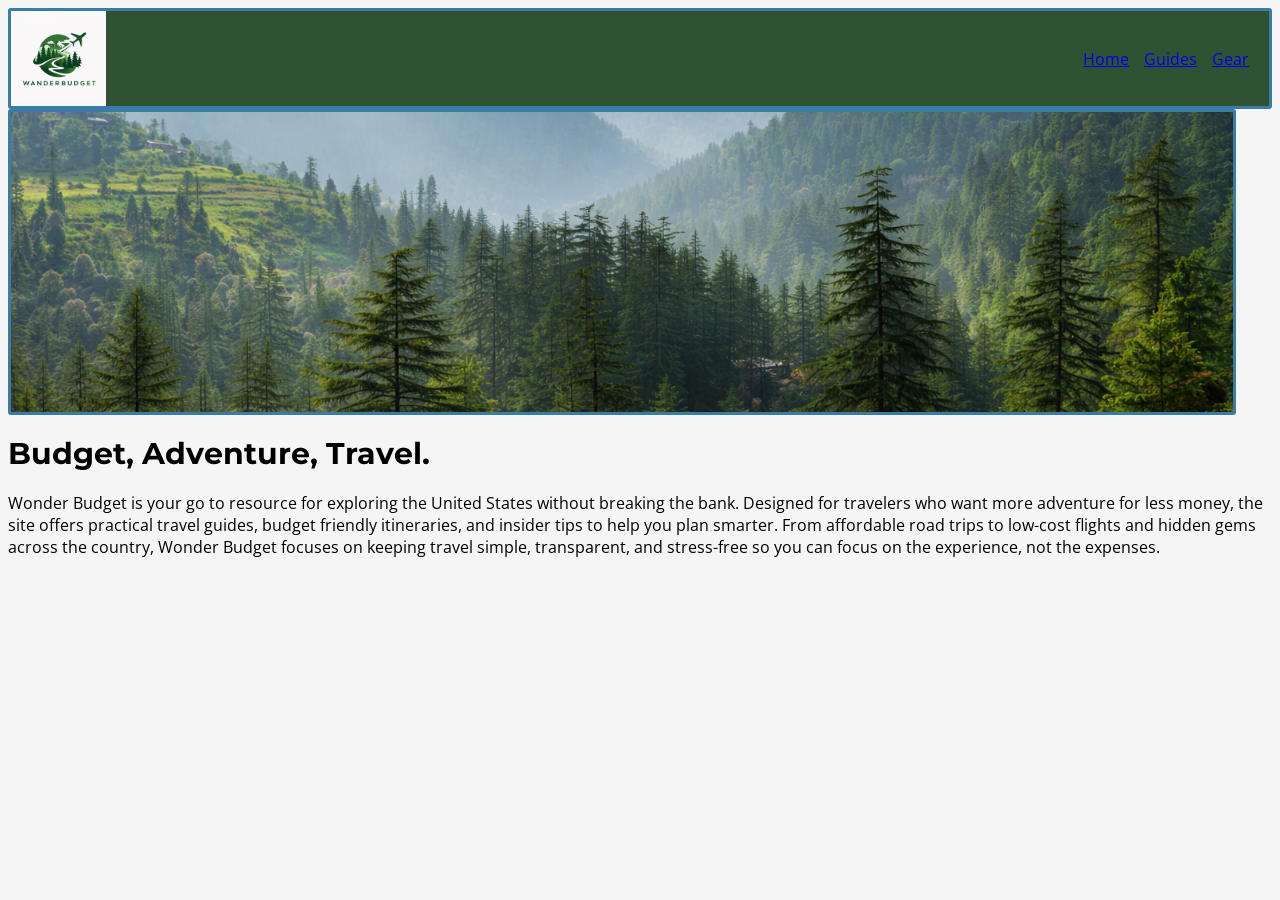
==== index.html @ 143f08f3 "Got the fonts and added few more images" ====
<!DOCTYPE html>
<html lang="en">
<head>
    <link href="https://fonts.googleapis.com/css2?family=Montserrat:ital,wght@0,100..900;1,100..900&display=swap" rel="stylesheet">
    <meta charset="UTF-8">
    <meta name="viewport" content="width=device-width, initial-scale=1.0">
    <title>for bassett</title>
    <link rel="stylesheet" href="styles/style.css">
</head>
<nav>
    <img src="images/logolo.png" id="budgetlogo" alt="Budget Logo">
    <ul>
        <a href="index.html">Home</a>
        <a href="index.html">Guides</a>
        <a href="index.html">Gear</a>
    </ul>
</nav>
<body>
    <div class="image-container">
        <img src="images/forestbackground.png" id=forestbackground alt="Forest Background">
    </div>
    <h1>
    Budget, Adventure, Travel.
    </h1>
    Wonder Budget is your go to resource for exploring the United States without breaking the bank. Designed for travelers who want more adventure for less money, the site offers practical travel guides, budget friendly itineraries, and insider tips to help you plan smarter. From affordable road trips to low-cost flights and hidden gems across the country, Wonder Budget focuses on keeping travel simple, transparent, and stress-free so you can focus on the experience, not the expenses.
</body>
</html>
---- styles/style.css ----
@font-face {
        font-family: mont; /* set name */
        src: url("../Montserrat-VariableFont_wght.ttf"); /* url of the font */
    }

    @font-face {
        font-family: open;
        src: url(../OpenSans-VariableFont_wdth\,wght.ttf);
    }
    #budgetlogo {
        width: 95px;
        height: 95px;
        display: inline-block;
    }

    .image-container {
        width: 1222px;
        height: 300px;
        overflow: hidden;
        border-radius: 3px;
        border-style: solid;
        border-color: #3A7CA5;
    }

    .image-container img {
        width: 100%;
        height: 100%;
        object-fit: cover;
    }

    nav {
        background-color: #2F5233;
        border-radius: 3px;
        border-style: solid;
        border-color: #3A7CA5 ;
        display: flex;
        align-items: center;
        justify-content: space-between;
    }

    nav ul {
    list-style: none;
    display: flex;
    gap: 15px;
    padding-right: 20px;
    margin: 0;
    }

    body {
        background-color: #F5F5F5;
    }

    h1 {
        color: black;
        font-size: 30px;
        font-family: 'mont';
    }

    body {
        font-family:"open";
    }
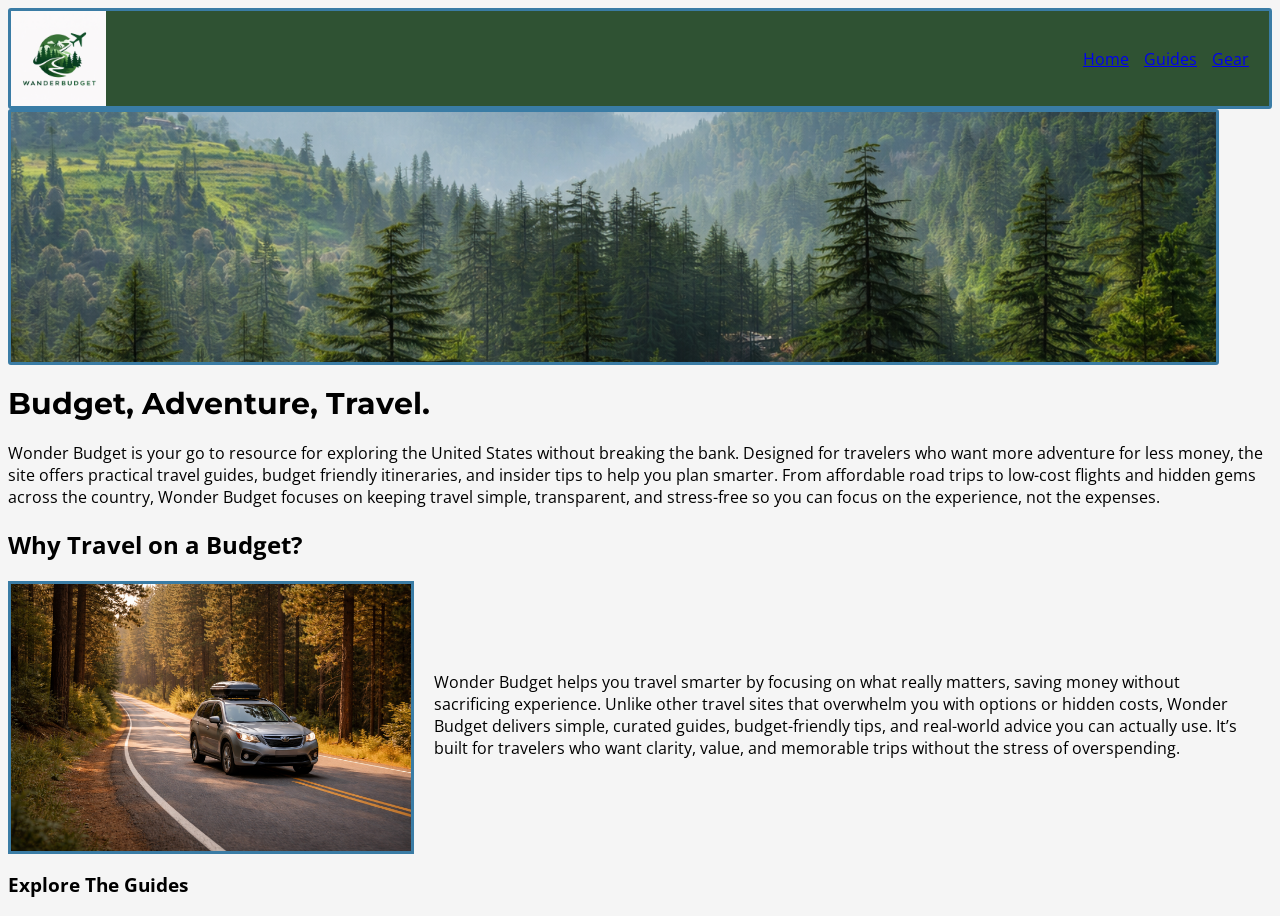
==== commit 56cd1da0: "Friday Changes I added the "Why Travel On A Budget section with the image for the section and text." ====
--- a/index.html
+++ b/index.html
@@ -23,5 +23,18 @@
     Budget, Adventure, Travel.
     </h1>
     Wonder Budget is your go to resource for exploring the United States without breaking the bank. Designed for travelers who want more adventure for less money, the site offers practical travel guides, budget friendly itineraries, and insider tips to help you plan smarter. From affordable road trips to low-cost flights and hidden gems across the country, Wonder Budget focuses on keeping travel simple, transparent, and stress-free so you can focus on the experience, not the expenses.
+    <h2>
+        Why Travel on a Budget?
+    </h2>
+    <div class="image-container1">
+        <img src="images/cardrive.png" id="cardrive" alt="car driving through the country">
+    
+        <p>
+            Wonder Budget helps you travel smarter by focusing on what really matters, saving money without sacrificing experience. Unlike other travel sites that overwhelm you with options or hidden costs, Wonder Budget delivers simple, curated guides, budget-friendly tips, and real-world advice you can actually use. It’s built for travelers who want clarity, value, and memorable trips without the stress of overspending.
+        </p>
+    </div>
+    <h3>
+        Explore The Guides
+    </h3>
 </body>
 </html>
--- a/styles/style.css
+++ b/styles/style.css
@@ -14,8 +14,8 @@
     }
 
     .image-container {
-        width: 1222px;
-        height: 300px;
+        width: 1205px;
+        height: 250px;
         overflow: hidden;
         border-radius: 3px;
         border-style: solid;
@@ -26,6 +26,22 @@
         width: 100%;
         height: 100%;
         object-fit: cover;
+    }
+
+    .image-container1 {
+        display: flex;
+        align-items: flex-start;
+        gap: 20px;
+        margin-right: 20px;
+    }
+
+    .image-container1 img {
+        width: 400px;
+        height: auto;
+        flex-shrink: 0;
+        object-fit: cover;
+        border-style: solid;
+        border-color: #3A7CA5;
     }
 
     nav {
@@ -48,6 +64,8 @@
 
     body {
         background-color: #F5F5F5;
+        font-family:"open"
+        
     }
 
     h1 {
@@ -56,6 +74,9 @@
         font-family: 'mont';
     }
 
-    body {
-        font-family:"open";
-    }+    .image-container1 p {
+        display: flex;
+        flex: 1;
+        max-width: none;
+        margin-top: 90px;
+    }
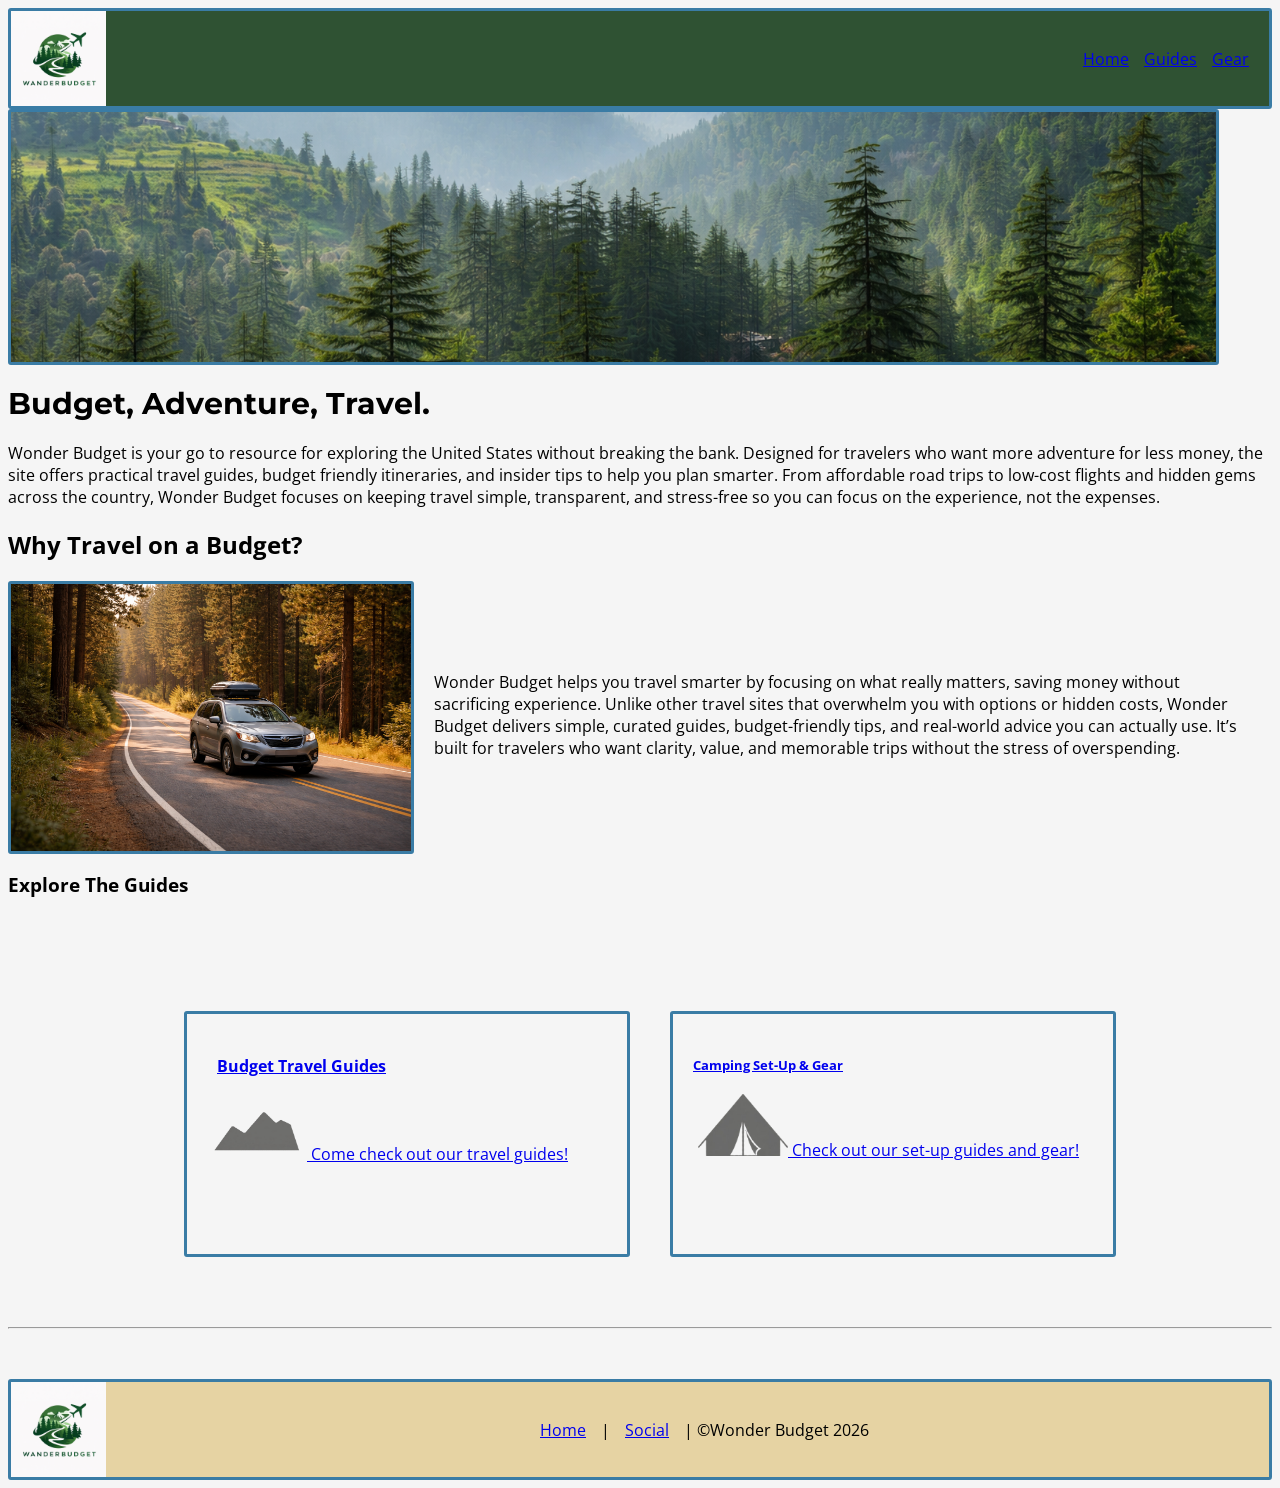
==== commit ace14e00: "Finishing Touches Created the Card section and the footer to finish up the home page. Also included " ====
--- a/index.html
+++ b/index.html
@@ -1,18 +1,19 @@
+
 <!DOCTYPE html>
 <html lang="en">
 <head>
     <link href="https://fonts.googleapis.com/css2?family=Montserrat:ital,wght@0,100..900;1,100..900&display=swap" rel="stylesheet">
     <meta charset="UTF-8">
     <meta name="viewport" content="width=device-width, initial-scale=1.0">
-    <title>for bassett</title>
+    <title>Wonder Budget</title>
     <link rel="stylesheet" href="styles/style.css">
 </head>
 <nav>
     <img src="images/logolo.png" id="budgetlogo" alt="Budget Logo">
     <ul>
         <a href="index.html">Home</a>
-        <a href="index.html">Guides</a>
-        <a href="index.html">Gear</a>
+        <a href="guides.html">Guides</a>
+        <a href="gear.html">Gear</a>
     </ul>
 </nav>
 <body>
@@ -36,5 +37,35 @@
     <h3>
         Explore The Guides
     </h3>
+    <div class="card-container">
+        <a href="guides.html">
+            <div class="travel">
+                <h4>
+                    Budget Travel Guides
+                </h4>
+                <img src="images/mountain-icon.png" alt="Mountain Icon">
+        
+                Come check out our travel guides!
+        </a>
+            </div>
+        <a href="gear.html">
+            <div class="gear">
+                <h5>
+                    Camping Set-Up & Gear
+                </h5>
+                <img src="images/tent-icon.png">
+                Check out our set-up guides and gear!
+            </a>
+        </div>
+    </div>
+    <hr class="section-divider">
 </body>
+<footer>
+    <img src="images/logolo.png" id="budgetlogo" alt="Budget Logo">
+    <ul>
+        <a href="index.html">Home</a> |
+        <a href="https://www.instagram.com/wonderonabudget/">Social</a> |
+        &copy;Wonder Budget 2026
+    </ul>
+</footer>
 </html>
--- a/styles/style.css
+++ b/styles/style.css
@@ -33,6 +33,7 @@
         align-items: flex-start;
         gap: 20px;
         margin-right: 20px;
+        background-color: #F5F5F5;
     }
 
     .image-container1 img {
@@ -42,6 +43,7 @@
         object-fit: cover;
         border-style: solid;
         border-color: #3A7CA5;
+        border-radius: 3px;
     }
 
     nav {
@@ -79,4 +81,74 @@
         flex: 1;
         max-width: none;
         margin-top: 90px;
+        font-family: open;
     }
+
+    .card-container {
+        display: flex;
+        justify-content: center;
+        gap: 20px;
+        padding: 20px;
+        margin-bottom: 50px;
+    }
+
+    .travel {
+        flex: 1;
+        max-width: 400px;
+        height: 200px;
+        padding: 20px;
+        margin-top: 75px;
+        border-style: solid;
+        border-color: #3A7CA5;
+        border-radius: 3px;
+    }
+
+    h4 {
+        margin-left: 10px;
+    }
+
+    .travel img {
+        width: 100px;
+        height: auto;
+    }
+
+    .gear {
+        flex: 1;
+        max-width: 400px;
+        height: 200px;
+        padding: 20px;
+        margin-top: 75px;
+        border-style: solid;
+        border-color: #3A7CA5;
+        border-radius: 3px;
+    }
+
+    .gear img {
+        width: 90px;
+        height: auto;
+        padding-top: 10px;
+        padding-left: 5px;
+    }
+
+    h5 {
+        margin-bottom: 10px;
+    }
+
+    footer {
+        margin-top: 50px;
+        background-color: #E6D3A3;
+        border-radius: 3px;
+        border-style: solid;
+        border-color: #3A7CA5 ;
+        display: flex;
+        align-items: center;
+        justify-content: space-between;
+    }
+
+    footer ul {
+    list-style: none;
+    display: flex;
+    gap: 15px;
+    padding-right: 400px;
+    margin: 0;
+    }
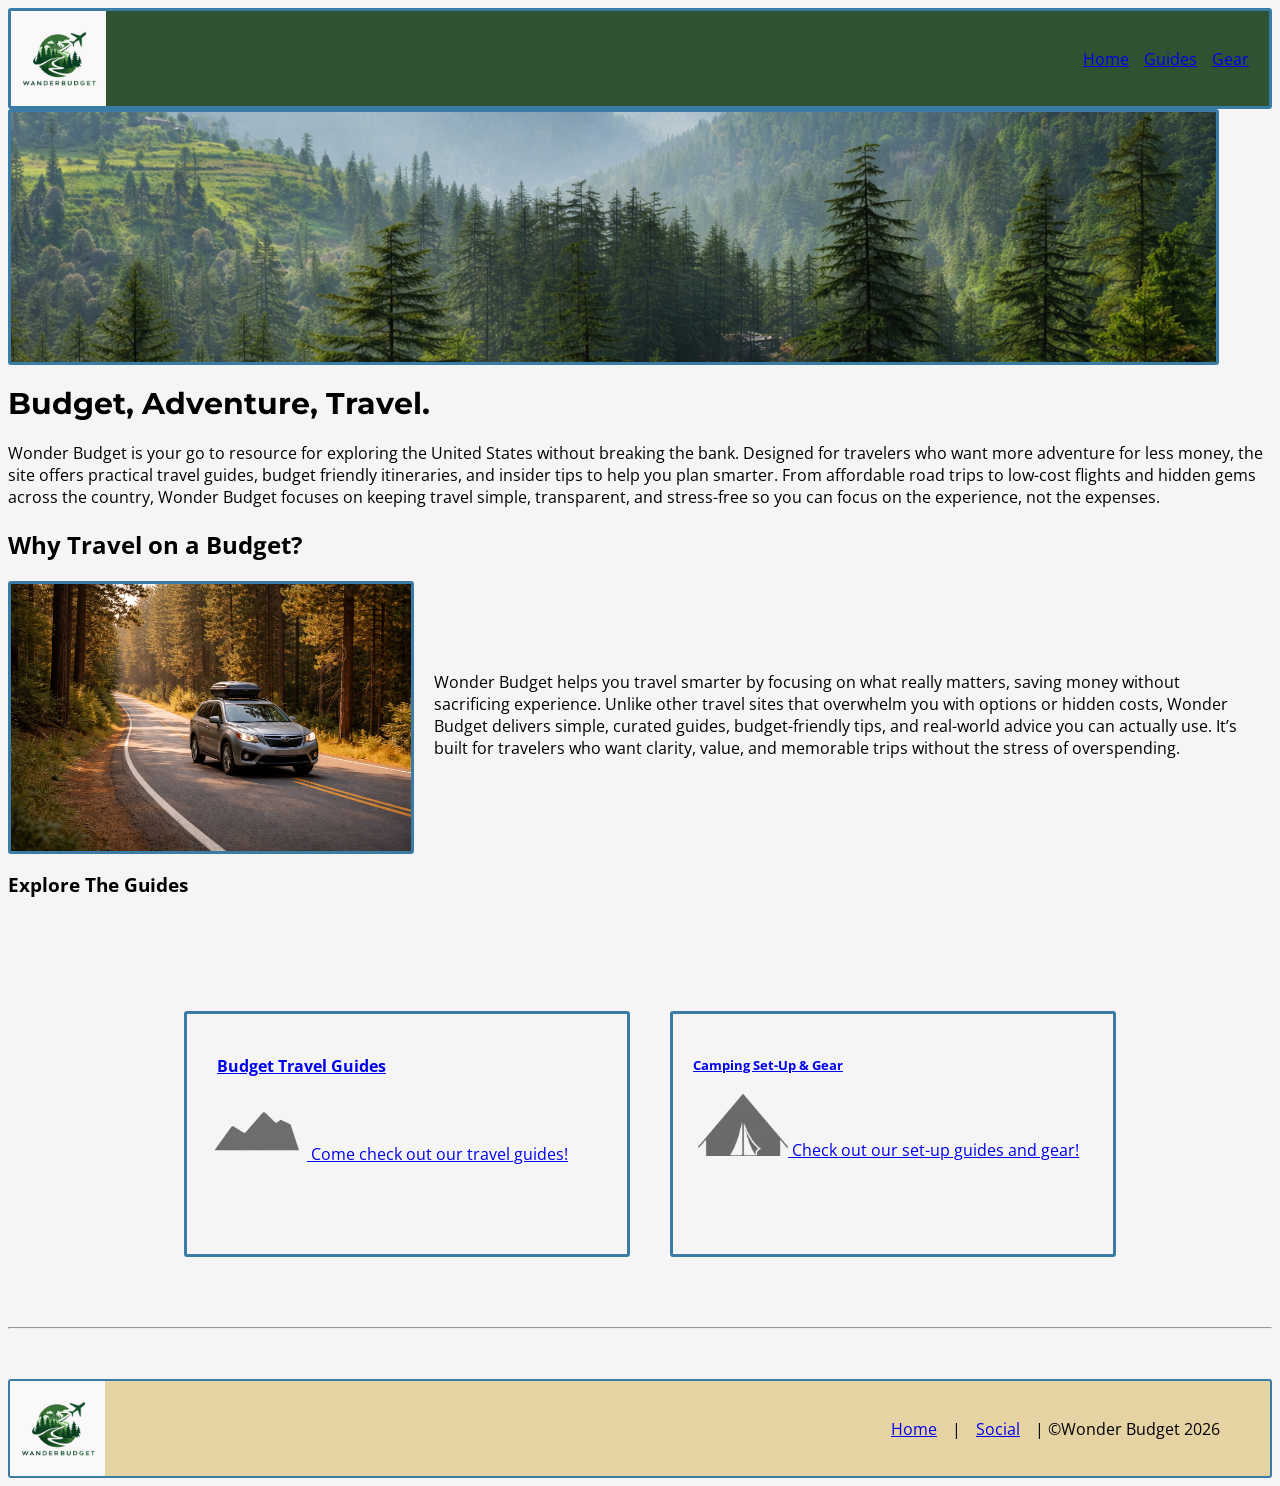
==== commit 7263a88a: "css organization" ====
--- a/index.html
+++ b/index.html
@@ -9,7 +9,7 @@
     <link rel="stylesheet" href="styles/style.css">
 </head>
 <nav>
-    <img src="images/logolo.png" id="budgetlogo" alt="Budget Logo">
+    <img src="images/logolo.png" class="budgetlogo" alt="Budget Logo">
     <ul>
         <a href="index.html">Home</a>
         <a href="guides.html">Guides</a>
@@ -61,7 +61,7 @@
     <hr class="section-divider">
 </body>
 <footer>
-    <img src="images/logolo.png" id="budgetlogo" alt="Budget Logo">
+    <img src="images/logolo.png" class="budgetlogo" alt="Budget Logo">
     <ul>
         <a href="index.html">Home</a> |
         <a href="https://www.instagram.com/wonderonabudget/">Social</a> |
--- a/styles/style.css
+++ b/styles/style.css
@@ -1,154 +1,145 @@
-    @font-face {
-        font-family: mont; /* set name */
-        src: url("../Montserrat-VariableFont_wght.ttf"); /* url of the font */
-    }
+/* fonts */
+@font-face {
+    font-family: mont; /* set name */
+    src: url("../Montserrat-VariableFont_wght.ttf"); /* url of the font */
+}
+@font-face {
+    font-family: open;
+    src: url(../OpenSans-VariableFont_wdth\,wght.ttf);
+}
 
-    @font-face {
-        font-family: open;
-        src: url(../OpenSans-VariableFont_wdth\,wght.ttf);
-    }
-    #budgetlogo {
-        width: 95px;
-        height: 95px;
-        display: inline-block;
-    }
-
-    .image-container {
-        width: 1205px;
-        height: 250px;
-        overflow: hidden;
-        border-radius: 3px;
-        border-style: solid;
-        border-color: #3A7CA5;
-    }
-
-    .image-container img {
-        width: 100%;
-        height: 100%;
-        object-fit: cover;
-    }
-
-    .image-container1 {
-        display: flex;
-        align-items: flex-start;
-        gap: 20px;
-        margin-right: 20px;
-        background-color: #F5F5F5;
-    }
-
-    .image-container1 img {
-        width: 400px;
-        height: auto;
-        flex-shrink: 0;
-        object-fit: cover;
-        border-style: solid;
-        border-color: #3A7CA5;
-        border-radius: 3px;
-    }
-
-    nav {
-        background-color: #2F5233;
-        border-radius: 3px;
-        border-style: solid;
-        border-color: #3A7CA5 ;
-        display: flex;
-        align-items: center;
-        justify-content: space-between;
-    }
-
-    nav ul {
+/* nav */
+nav {
+    background-color: #2F5233;
+    border-radius: 3px;
+    border-style: solid;
+    border-color: #3A7CA5 ;
+    display: flex;
+    align-items: center;
+    justify-content: space-between;
+}
+nav ul {
     list-style: none;
     display: flex;
     gap: 15px;
     padding-right: 20px;
     margin: 0;
-    }
+}
 
-    body {
-        background-color: #F5F5F5;
-        font-family:"open"
-        
-    }
+/* general stuff */
+body {
+    background-color: #F5F5F5;
+    font-family:"open"
+    
+}
+.budgetlogo {
+    width: 95px;
+    height: 95px;
+    display: inline-block;
+}
+h1 {
+    color: black;
+    font-size: 30px;
+    font-family: 'mont';
+}
+h4 {
+    margin-left: 10px;
+}
+h5 {
+    margin-bottom: 10px;
+}
 
-    h1 {
-        color: black;
-        font-size: 30px;
-        font-family: 'mont';
-    }
+/* image containers for home page */
+.image-container {
+    width: 1205px;
+    height: 250px;
+    overflow: hidden;
+    border-radius: 3px;
+    border-style: solid;
+    border-color: #3A7CA5;
+}
+.image-container img {
+    width: 100%;
+    height: 100%;
+    object-fit: cover;
+}
+.image-container1 {
+    display: flex;
+    align-items: flex-start;
+    gap: 20px;
+    margin-right: 20px;
+    background-color: #F5F5F5;
+}
+.image-container1 img {
+    width: 400px;
+    height: auto;
+    flex-shrink: 0;
+    object-fit: cover;
+    border-style: solid;
+    border-color: #3A7CA5;
+    border-radius: 3px;
+}
+.image-container1 p {
+    display: flex;
+    flex: 1;
+    max-width: none;
+    margin-top: 90px;
+    font-family: open;
+}
 
-    .image-container1 p {
-        display: flex;
-        flex: 1;
-        max-width: none;
-        margin-top: 90px;
-        font-family: open;
-    }
+/* cards on home page */
+.card-container {
+    display: flex;
+    justify-content: center;
+    gap: 20px;
+    padding: 20px;
+    margin-bottom: 50px;
+}
+.travel {
+    flex: 1;
+    max-width: 400px;
+    height: 200px;
+    padding: 20px;
+    margin-top: 75px;
+    border-style: solid;
+    border-color: #3A7CA5;
+    border-radius: 3px;
+}
+.travel img {
+    width: 100px;
+    height: auto;
+}
+.gear {
+    flex: 1;
+    max-width: 400px;
+    height: 200px;
+    padding: 20px;
+    margin-top: 75px;
+    border-style: solid;
+    border-color: #3A7CA5;
+    border-radius: 3px;
+}
+.gear img {
+    width: 90px;
+    height: auto;
+    padding-top: 10px;
+    padding-left: 5px;
+}
 
-    .card-container {
-        display: flex;
-        justify-content: center;
-        gap: 20px;
-        padding: 20px;
-        margin-bottom: 50px;
-    }
-
-    .travel {
-        flex: 1;
-        max-width: 400px;
-        height: 200px;
-        padding: 20px;
-        margin-top: 75px;
-        border-style: solid;
-        border-color: #3A7CA5;
-        border-radius: 3px;
-    }
-
-    h4 {
-        margin-left: 10px;
-    }
-
-    .travel img {
-        width: 100px;
-        height: auto;
-    }
-
-    .gear {
-        flex: 1;
-        max-width: 400px;
-        height: 200px;
-        padding: 20px;
-        margin-top: 75px;
-        border-style: solid;
-        border-color: #3A7CA5;
-        border-radius: 3px;
-    }
-
-    .gear img {
-        width: 90px;
-        height: auto;
-        padding-top: 10px;
-        padding-left: 5px;
-    }
-
-    h5 {
-        margin-bottom: 10px;
-    }
-
-    footer {
-        margin-top: 50px;
-        background-color: #E6D3A3;
-        border-radius: 3px;
-        border-style: solid;
-        border-color: #3A7CA5 ;
-        display: flex;
-        align-items: center;
-        justify-content: space-between;
-    }
-
-    footer ul {
-    list-style: none;
+/* footer */
+footer {
+    margin-top: 50px;
+    background-color: #E6D3A3;
+    border-radius: 3px;
+    border: #3A7CA5 2px solid;
     display: flex;
-    gap: 15px;
-    padding-right: 400px;
-    margin: 0;
-    }+    align-items: center;
+    justify-content: space-between;
+}
+footer ul {
+list-style: none;
+display: flex;
+gap: 15px;
+padding-right: 50px;
+margin: 0;
+}
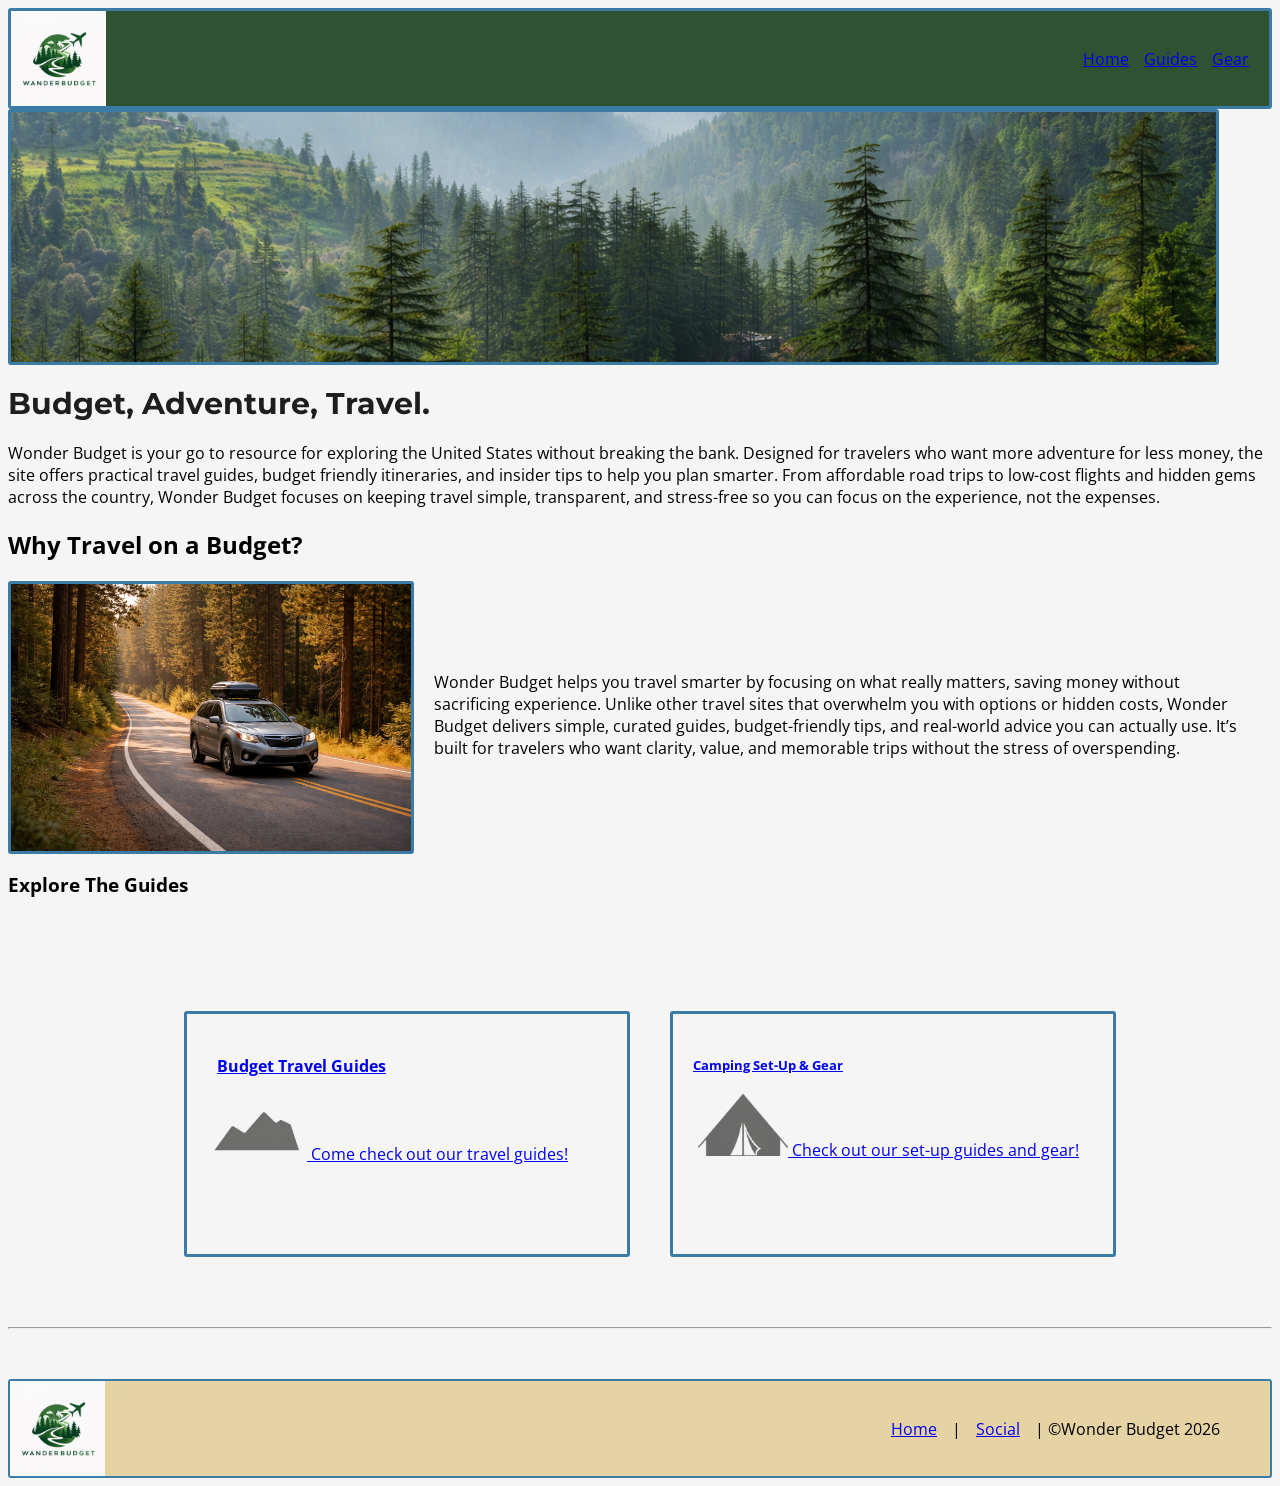
==== commit f67ad703: "variable colors" ====
--- a/index.html
+++ b/index.html
@@ -9,7 +9,7 @@
     <link rel="stylesheet" href="styles/style.css">
 </head>
 <nav>
-    <img src="images/logolo.png" class="budgetlogo" alt="Budget Logo">
+    <img src="images/logolo.png" id="budgetlogo" alt="Budget Logo">
     <ul>
         <a href="index.html">Home</a>
         <a href="guides.html">Guides</a>
@@ -61,7 +61,7 @@
     <hr class="section-divider">
 </body>
 <footer>
-    <img src="images/logolo.png" class="budgetlogo" alt="Budget Logo">
+    <img src="images/logolo.png" id="budgetlogo" alt="Budget Logo">
     <ul>
         <a href="index.html">Home</a> |
         <a href="https://www.instagram.com/wonderonabudget/">Social</a> |
--- a/styles/style.css
+++ b/styles/style.css
@@ -27,18 +27,25 @@
 }
 
 /* general stuff */
+:root {
+    --forest-green: #2f5233;
+    --sky-blue: #3a7ca5;
+    --sand: #e6d3a3;
+    --off-white: #f5f5f5;
+    --dark-gray: #1e1e1e;
+}
 body {
-    background-color: #F5F5F5;
+    background-color: var(--off-white);
     font-family:"open"
     
 }
-.budgetlogo {
+#budgetlogo {
     width: 95px;
     height: 95px;
     display: inline-block;
 }
 h1 {
-    color: black;
+    color: var(--dark-gray);
     font-size: 30px;
     font-family: 'mont';
 }
@@ -56,7 +63,7 @@
     overflow: hidden;
     border-radius: 3px;
     border-style: solid;
-    border-color: #3A7CA5;
+    border-color: var(--sky-blue);
 }
 .image-container img {
     width: 100%;
@@ -68,7 +75,7 @@
     align-items: flex-start;
     gap: 20px;
     margin-right: 20px;
-    background-color: #F5F5F5;
+    background-color: var(--off-white);
 }
 .image-container1 img {
     width: 400px;
@@ -76,7 +83,7 @@
     flex-shrink: 0;
     object-fit: cover;
     border-style: solid;
-    border-color: #3A7CA5;
+    border-color: var(--sky-blue);
     border-radius: 3px;
 }
 .image-container1 p {
@@ -102,7 +109,7 @@
     padding: 20px;
     margin-top: 75px;
     border-style: solid;
-    border-color: #3A7CA5;
+    border-color: var(--sky-blue);
     border-radius: 3px;
 }
 .travel img {
@@ -116,7 +123,7 @@
     padding: 20px;
     margin-top: 75px;
     border-style: solid;
-    border-color: #3A7CA5;
+    border-color: var(--sky-blue);
     border-radius: 3px;
 }
 .gear img {
@@ -129,9 +136,9 @@
 /* footer */
 footer {
     margin-top: 50px;
-    background-color: #E6D3A3;
+    background-color: var(--sand);
     border-radius: 3px;
-    border: #3A7CA5 2px solid;
+    border: var(--sky-blue) 2px solid;
     display: flex;
     align-items: center;
     justify-content: space-between;
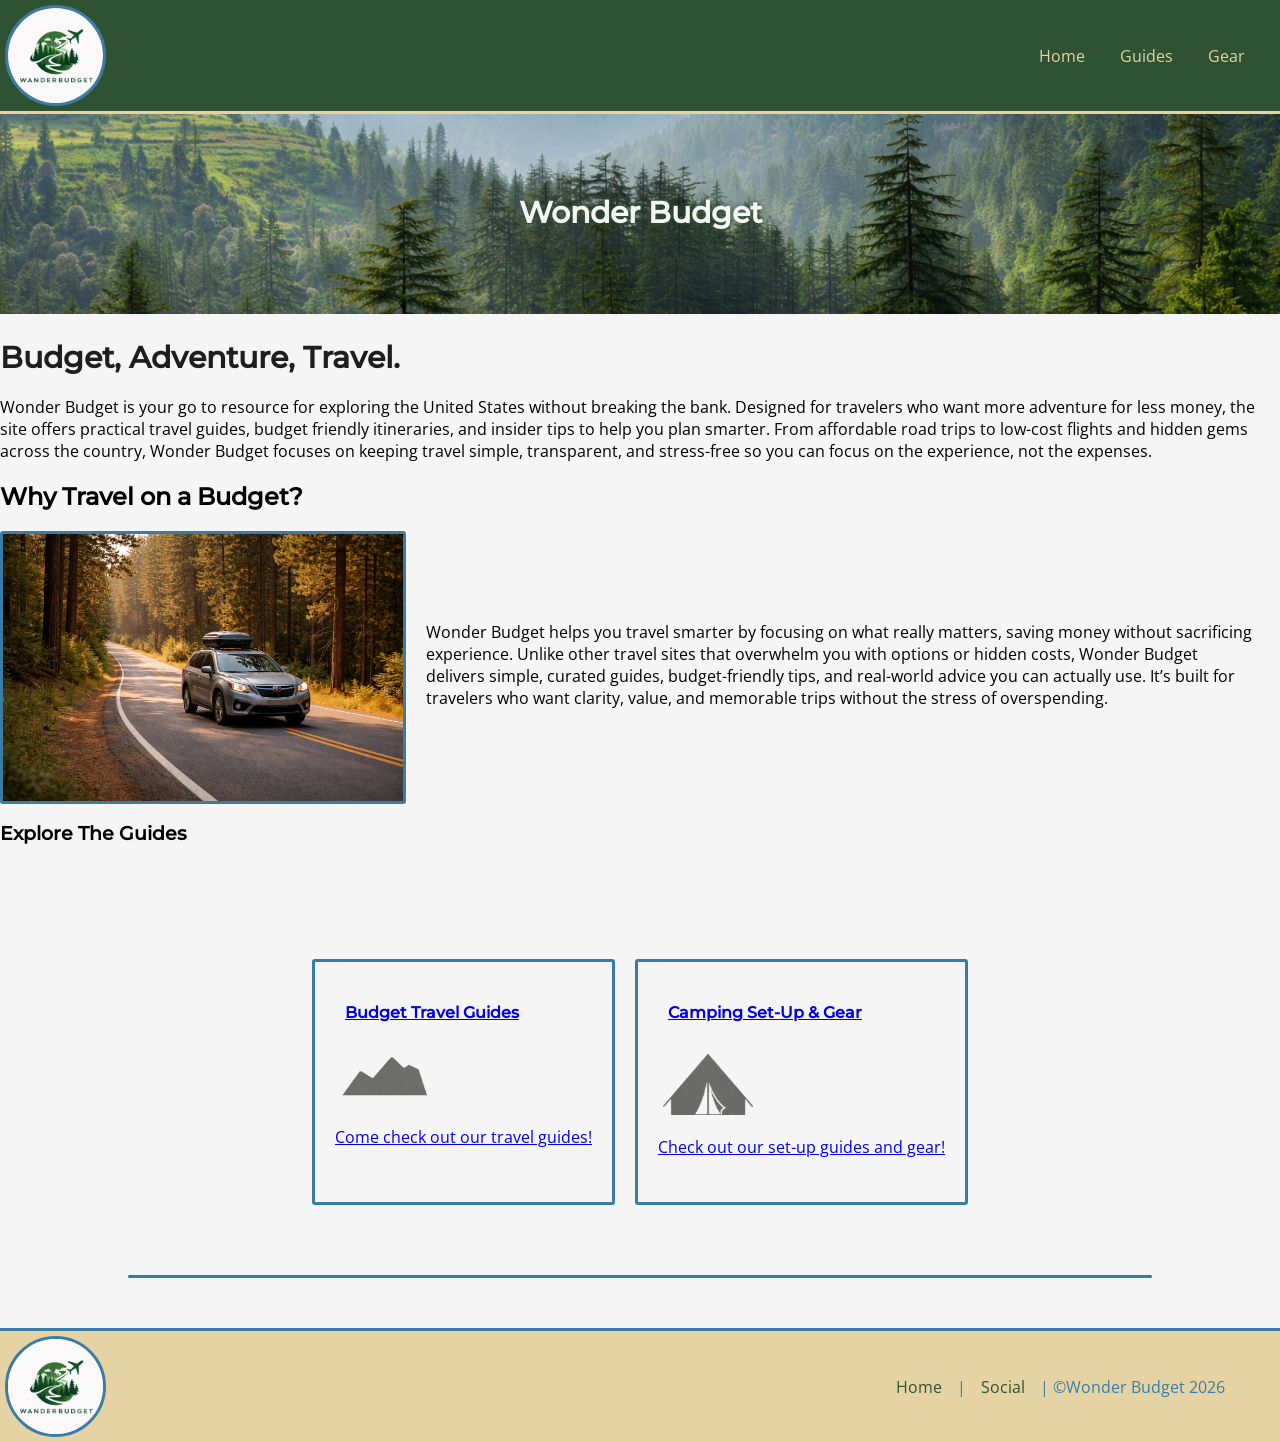
==== commit c3a6e7c1: "organized html" ====
--- a/index.html
+++ b/index.html
@@ -7,6 +7,7 @@
     <meta name="viewport" content="width=device-width, initial-scale=1.0">
     <title>Wonder Budget</title>
     <link rel="stylesheet" href="styles/style.css">
+    <link rel="icon" type="image/png" href="images/logolo.png">
 </head>
 <nav>
     <img src="images/logolo.png" id="budgetlogo" alt="Budget Logo">
@@ -17,46 +18,47 @@
     </ul>
 </nav>
 <body>
-    <div class="image-container">
+    <!-- <div class="image-container">
         <img src="images/forestbackground.png" id=forestbackground alt="Forest Background">
+    </div> -->
+    <div class="hero">
+        <h1 class="guide-hero">Wonder Budget</h1>
+        <img class="guide-hero" src="images/forestbackground.png">
     </div>
-    <h1>
-    Budget, Adventure, Travel.
-    </h1>
-    Wonder Budget is your go to resource for exploring the United States without breaking the bank. Designed for travelers who want more adventure for less money, the site offers practical travel guides, budget friendly itineraries, and insider tips to help you plan smarter. From affordable road trips to low-cost flights and hidden gems across the country, Wonder Budget focuses on keeping travel simple, transparent, and stress-free so you can focus on the experience, not the expenses.
-    <h2>
-        Why Travel on a Budget?
-    </h2>
+    <h1>Budget, Adventure, Travel.</h1>
+    <p>Wonder Budget is your go to resource for exploring the United States without breaking the bank. 
+    Designed for travelers who want more adventure for less money, the site offers practical travel guides, 
+    budget friendly itineraries, and insider tips to help you plan smarter. From affordable road trips to 
+    low-cost flights and hidden gems across the country, Wonder Budget focuses on keeping travel simple, 
+    transparent, and stress-free so you can focus on the experience, not the expenses.</p>
+    <h2>Why Travel on a Budget?</h2>
     <div class="image-container1">
         <img src="images/cardrive.png" id="cardrive" alt="car driving through the country">
     
-        <p>
-            Wonder Budget helps you travel smarter by focusing on what really matters, saving money without sacrificing experience. Unlike other travel sites that overwhelm you with options or hidden costs, Wonder Budget delivers simple, curated guides, budget-friendly tips, and real-world advice you can actually use. It’s built for travelers who want clarity, value, and memorable trips without the stress of overspending.
-        </p>
+        <p>Wonder Budget helps you travel smarter by focusing on what really matters, 
+            saving money without sacrificing experience. Unlike other travel sites 
+            that overwhelm you with options or hidden costs, Wonder Budget delivers simple, 
+            curated guides, budget-friendly tips, and real-world advice you can actually use. 
+            It’s built for travelers who want clarity, value, and memorable trips without the 
+            stress of overspending.</p>
     </div>
-    <h3>
-        Explore The Guides
-    </h3>
+    <h3>Explore The Guides</h3>
     <div class="card-container">
         <a href="guides.html">
             <div class="travel">
-                <h4>
-                    Budget Travel Guides
-                </h4>
+                <h4>Budget Travel Guides</h4>
                 <img src="images/mountain-icon.png" alt="Mountain Icon">
         
-                Come check out our travel guides!
+                <p>Come check out our travel guides!</p>
+            </div>
         </a>
-            </div>
         <a href="gear.html">
             <div class="gear">
-                <h5>
-                    Camping Set-Up & Gear
-                </h5>
+                <h4>Camping Set-Up & Gear</h4>
                 <img src="images/tent-icon.png">
-                Check out our set-up guides and gear!
-            </a>
-        </div>
+                <p>Check out our set-up guides and gear!</p>
+            </div>
+        </a>
     </div>
     <hr class="section-divider">
 </body>
--- a/styles/style.css
+++ b/styles/style.css
@@ -1,29 +1,15 @@
 /* fonts */
 @font-face {
-    font-family: mont; /* set name */
+    font-family: "mont"; /* set name */
+    font-weight: 500;
     src: url("../Montserrat-VariableFont_wght.ttf"); /* url of the font */
 }
 @font-face {
     font-family: open;
     src: url(../OpenSans-VariableFont_wdth\,wght.ttf);
-}
-
-/* nav */
-nav {
-    background-color: #2F5233;
-    border-radius: 3px;
-    border-style: solid;
-    border-color: #3A7CA5 ;
-    display: flex;
-    align-items: center;
-    justify-content: space-between;
-}
-nav ul {
-    list-style: none;
-    display: flex;
-    gap: 15px;
-    padding-right: 20px;
-    margin: 0;
+    /* src: url('times-new-roman.woff2') format('woff2'),
+         url('times-new-roman.woff') format('woff'); */
+
 }
 
 /* general stuff */
@@ -36,24 +22,75 @@
 }
 body {
     background-color: var(--off-white);
-    font-family:"open"
-    
+    font-family:"open";
+    margin: 0;
 }
 #budgetlogo {
     width: 95px;
     height: 95px;
     display: inline-block;
+    border-radius: 50%;
+    border: 3px solid var(--sky-blue)
 }
 h1 {
     color: var(--dark-gray);
     font-size: 30px;
     font-family: 'mont';
 }
+h2 {
+    font-family: 'mont';
+}
+h3 {
+    font-family: 'mont';
+}
 h4 {
     margin-left: 10px;
+    font-family: 'mont';
 }
 h5 {
     margin-bottom: 10px;
+    font-family: 'mont';
+}
+h6 {
+    font-family: 'mont';
+}
+img { /* when working on html, to keep images in check */
+    width: 500px;
+}
+
+/* nav */
+nav {
+/*Display stuff*/
+    display: flex;
+    align-items: center;
+    justify-content: space-between;
+/*Box model stuff*/
+    padding: 5px;
+    border-bottom: var(--sand) 3px solid;
+    /* border-radius: 3px; */
+    background-color: #2F5233;
+/*Miscellaneous*/
+    overflow: hidden;
+}
+nav ul {
+/*Display stuff*/
+    display: flex;
+/*Box model stuff*/
+    margin: 0;
+    padding-right: 20px;
+/*Miscellaneous*/
+    list-style: none;
+    gap: 15px;
+}
+nav a {
+    text-decoration: none;
+    color: var(--sand);
+    padding: 10px
+}
+nav a:hover{
+    background-color: var(--sky-blue);
+    border-radius: 20px;
+    color: var(--off-white);
 }
 
 /* image containers for home page */
@@ -133,20 +170,291 @@
     padding-left: 5px;
 }
 
+/* guide hero */
+.hero {
+    width: 100%;
+    height: 200px;
+    overflow: hidden;
+    display: inline-block;
+    position: relative;
+}
+.hero img {
+    width: 100%;
+    height: 100%;
+    object-fit: cover;
+    object-position: center center;
+    z-index: -1;
+    display: block;
+}
+.hero h1 {
+    position: absolute;
+    width: 100%;
+    padding-top: 60px;
+    text-align: center;
+    color: var(--off-white);
+    z-index: 1;
+    text-shadow: var(--forest-green) 0 0 5px;
+    font-family: 'mont';
+}
+.guide-title{
+    padding: 25px 10px;
+    font-size: 2em;
+    font-family: 'mont';
+}
+hr {
+    background-color: var(--sky-blue);
+    height: 3px;
+    width: 80%;
+    margin: auto;
+    border: none;
+    border-radius: 2px;
+}
+.guide-wrapper{
+    margin-inline: auto;
+    margin: 25px;
+}
+
+/* guide odd */
+.odd {
+    display: grid;
+    grid-template-columns: 1fr 2fr;
+    grid-template-rows: 1fr;
+    grid-gap: 15px;
+    margin: 5px;
+    padding: 5px
+}
+.odd img {
+    width: 100%;
+    margin: 0;
+    padding: 0;
+    grid-column: 1/2;
+    align-self: center;
+}
+.odd .guide-words{
+    grid-column: 2/3;
+    width: 100%;
+    padding: 5px;
+    color: var(--dark-gray)
+}
+.odd h4 {
+    margin: 0;
+    margin-bottom: 5px;
+    font-size: 1.2em;
+    font-family: 'mont';
+}
+.odd p {
+    margin: 0;
+    margin-bottom: 5px;
+}
+
+/* guide even */
+.even {
+    display: grid;
+    grid-template-columns: 2fr 1fr;
+    grid-template-rows: 1fr;
+    grid-gap: 15px;
+    margin: 5px;
+    padding: 5px
+}
+.even img {
+    width: 100%;
+    margin: 0;
+    padding: 0;
+    grid-column: 2/3;
+    align-self: center;
+}
+.even .guide-words{
+    grid-column: 1/2;
+    width: 100%;
+    padding: 5px;
+    color: var(--dark-gray)
+}
+.even h4 {
+    margin: 0;
+    margin-bottom: 5px;
+    font-size: 1.2em;
+    font-family: 'mont';
+}
+.even p {
+    margin: 0;
+    margin-bottom: 5px;
+}
+
 /* footer */
 footer {
-    margin-top: 50px;
-    background-color: var(--sand);
-    border-radius: 3px;
-    border: var(--sky-blue) 2px solid;
     display: flex;
     align-items: center;
     justify-content: space-between;
-}
+    margin-top: 50px;
+    padding: 5px;
+    border-top: var(--sky-blue) 3px solid;
+    /* border-radius: 3px; */
+    background-color: var(--sand);
+    color: var(--sky-blue);
+}
+
 footer ul {
-list-style: none;
-display: flex;
-gap: 15px;
-padding-right: 50px;
-margin: 0;
+    display: flex;
+    margin: 0;
+    padding-right: 50px;
+    list-style: none;
+    gap: 15px;
+}
+footer a {
+    text-decoration: none;
+    color: var(--forest-green)
+}
+footer a:hover{
+    text-decoration: underline;
+}
+
+
+/* -----gear------ */
+.gear-main {
+    margin-inline: auto;
+    margin: 25px;
+}
+
+.gear-intro {
+    display: flex;
+    align-items: flex-start;
+    gap: 25px;
+    margin-top: 30px;
+}
+
+.gear-intro .image-box {
+    flex: 1;
+}
+
+.gear-intro .text-box {
+    flex: 2; 
+}
+
+.gear-grid {
+    display: grid;
+    grid-template-columns: 1fr 1fr; 
+    gap: 30px;
+    margin: 30px 0;
+}
+
+.gear-item {
+    display: flex;
+    align-items: stretch;
+    gap: 15px;
+}
+
+.gear-item .image-box {
+    flex: 1;
+    display: flex;
+}
+
+.gear-item .text-box {
+    flex: 1.5;
+}
+
+.gear-intro .text-box .text {
+    margin: 3% auto;
+}
+
+.gear-main img {
+    width: 100%;
+    height: auto;
+    display: block;
+    background-color: var(--off-white); 
+}
+
+.gear-main h2 {
+    font-family: 'mont';
+    color: var(--dark-gray);
+    font-size: 1.7rem;
+    margin-top: 0;
+}
+
+.gear-main h3 {
+    font-family: 'mont';
+    color: var(--sky-blue);
+    font-size: 1.1rem;
+    margin: 5px 0;
+}
+
+.gear-main p {
+    font-family: 'open';
+    line-height: 1.6;
+    color: var(--dark-gray);
+}
+
+.gear-main ul li {
+    margin-bottom: 12px; 
+    line-height: 1.4;    
+}
+
+.gear-main .text-box ul {
+    list-style-position: inside; 
+    display: inline-block;  
+}
+
+.gear-main .text-box p {
+    max-width: 80%;         
+    margin: 15px auto;    
+    padding: 0;
+    text-align: left; 
+}
+
+.gear-main .text-box ul {
+    margin: 15px auto;      
+    padding: 0;
+    text-align: left;
+}
+
+.gear-main ul li b {
+    font-family: 'mont'; 
+    font-weight: 700;      
+    margin-right: 5px;   
+}
+.gear-hr2 {
+    border: none;
+    margin: 30px 0;
+    width: 100%;
+    background-color: var(--sky-blue);
+    height: 3px;
+    border-radius: 2px;
+}
+
+.gear-hr1 {
+    border: none;
+    margin-right: 0;
+    width: 66%;
+    background-color: var(--sky-blue);
+    height: 3px;
+    border-radius: 2px;
+}
+
+@media (max-width: 768px) {
+    .gear-grid {
+        grid-template-columns: 1fr; 
+        gap: 40px; 
+    }
+
+    .gear-item {
+        flex-direction: column; 
+    }
+
+    .gear-intro {
+        flex-direction: column;
+    }
+
+    .gear-hr1 {
+        width: 100%;
+        margin-left: 0;
+    }
+
+    .gear-intro .image-box {
+        width: 100%;
+        margin-bottom: 15px; 
+    }
+    .gear-item .image-box {
+    width: 70%;
+    height: 70%;
+    margin: auto;
+    }
 }
